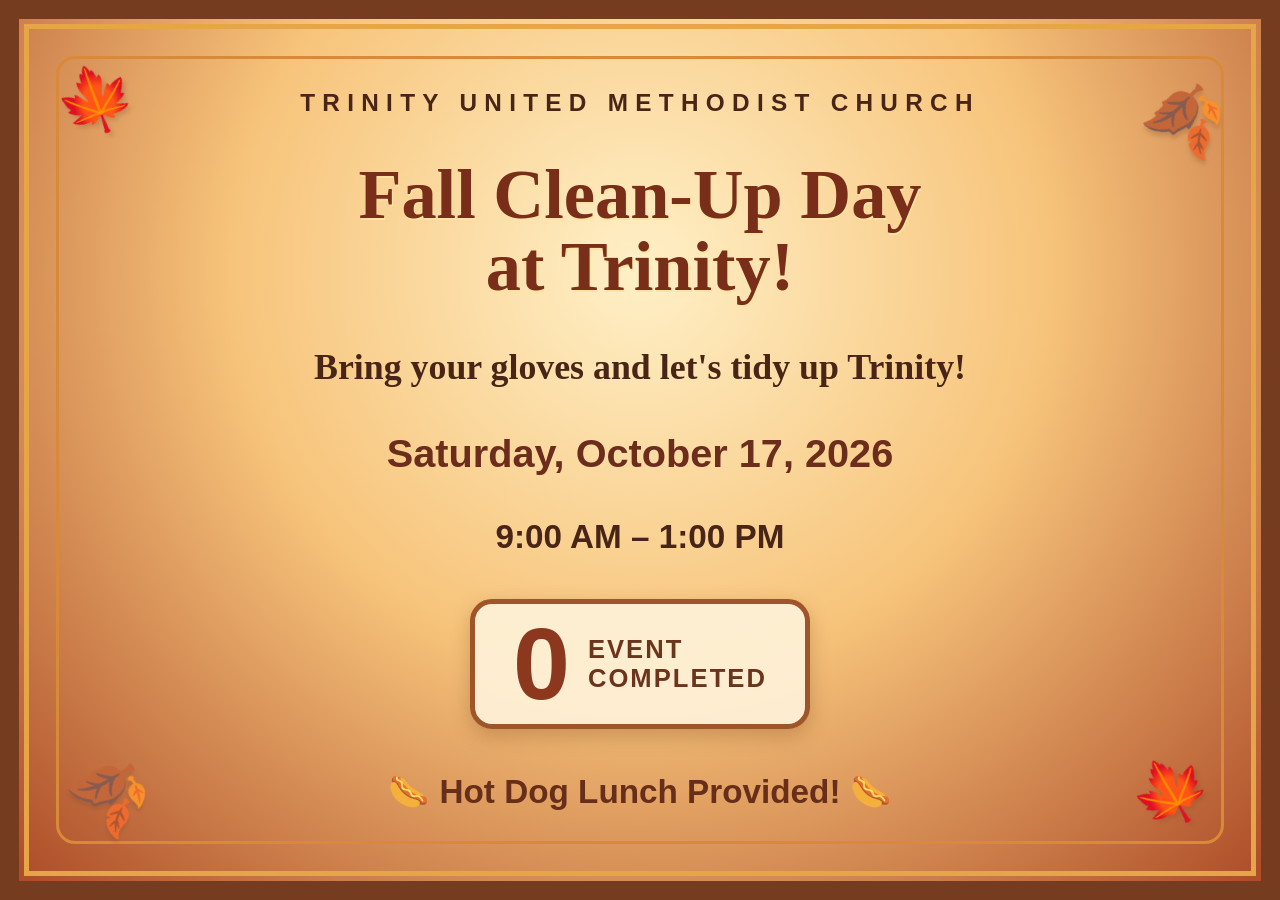
==== trinity-fall-cleanup.html @ 047e66a1 "Add files via upload" ====
<!DOCTYPE html>
<html lang="en"><head><meta charset="UTF-8"><meta name="viewport" content="width=device-width,initial-scale=1"><title>Trinity Fall Clean-Up Day</title><style>
*{box-sizing:border-box}html,body{margin:0;width:100%;height:100%;overflow:hidden}body{font-family:Georgia,'Times New Roman',serif;background:radial-gradient(ellipse at 50% 30%,#fff0c7 0%,#f7c47b 45%,#a94523 100%);color:#492517}.screen{height:100vh;width:100vw;position:relative;display:flex;flex-direction:column;align-items:center;justify-content:space-evenly;text-align:center;padding:3vh 6vw;border:1.5vw solid #763c20;outline:.45vw solid #e6a647;outline-offset:-2.3vw}.screen:before{content:"";position:absolute;inset:2.9vw;border:3px solid #d98a39;border-radius:1.5vw;pointer-events:none}.leaf{position:absolute;font-size:clamp(28px,5vw,90px);filter:drop-shadow(2px 4px 2px #7c4a2944)}.a{left:3%;top:5%;transform:rotate(-20deg)}.b{right:3%;top:7%;transform:rotate(20deg)}.c{left:4%;bottom:6%;transform:rotate(35deg)}.d{right:4%;bottom:6%;transform:rotate(-30deg)}.church{font-family:Arial,sans-serif;letter-spacing:.3em;text-transform:uppercase;font-weight:800;font-size:clamp(14px,1.9vw,35px)}h1{font-size:clamp(36px,5.5vw,105px);line-height:1.02;margin:0;color:#792e19;text-shadow:1px 2px #ffe3a2}.subtitle{font-size:clamp(22px,2.8vw,54px);font-weight:bold;margin:0}.date{font-family:Arial,sans-serif;font-weight:900;font-size:clamp(24px,3.1vw,62px);color:#6c2d1d}.time{font-size:clamp(21px,2.6vw,48px);font-family:Arial,sans-serif;font-weight:700}.count{display:flex;align-items:center;gap:1.4vw;background:#fff2d9e8;border:5px solid #9e5529;border-radius:22px;padding:1vh 3vw;box-shadow:0 7px 20px #66331344}.number{font-family:Arial,sans-serif;font-weight:900;font-size:clamp(60px,8vw,150px);line-height:1;color:#8c381e}.countlabel{font-family:Arial,sans-serif;text-transform:uppercase;letter-spacing:.08em;text-align:left;font-weight:900;font-size:clamp(17px,2vw,38px);color:#6a341d}.lunch{font-family:Arial,sans-serif;font-size:clamp(22px,2.6vw,50px);font-weight:900;color:#672e19}.small{font-family:Arial,sans-serif;font-size:clamp(11px,1vw,18px)}@media(max-aspect-ratio:1/1){.screen{padding:8vh 7vw}.leaf{font-size:7vw}h1{font-size:9vw}.subtitle{font-size:4.6vw}.date{font-size:5vw}.time{font-size:4.5vw}.number{font-size:15vw}.countlabel{font-size:3.4vw}.lunch{font-size:4.5vw}}
</style></head><body><main class="screen"><span class="leaf a">🍁</span><span class="leaf b">🍂</span><span class="leaf c">🍂</span><span class="leaf d">🍁</span><div class="church">Trinity United Methodist Church</div><h1>Fall Clean-Up Day<br>at Trinity!</h1><p class="subtitle">Bring your gloves and let's tidy up Trinity!</p><div class="date">Saturday, October 17, 2026</div><div class="time">9:00 AM – 1:00 PM</div><div class="count" aria-live="polite"><span class="number" id="days">--</span><span class="countlabel" id="countlabel">Days Until<br>Clean-Up!</span></div><div class="lunch">🌭 Hot Dog Lunch Provided! 🌭</div></main><script>
function updateCountdown(){const now=new Date();const today=new Date(now.getFullYear(),now.getMonth(),now.getDate());const event=new Date(2026,9,17);const days=Math.max(0,Math.round((event-today)/86400000));document.getElementById('days').textContent=days;document.getElementById('countlabel').innerHTML=today>event?'Event<br>Completed':today.getTime()===event.getTime()?'Clean-Up<br>Is Today!':'Days Until<br>Clean-Up!';}updateCountdown();setInterval(updateCountdown,60000);
</script></body></html>
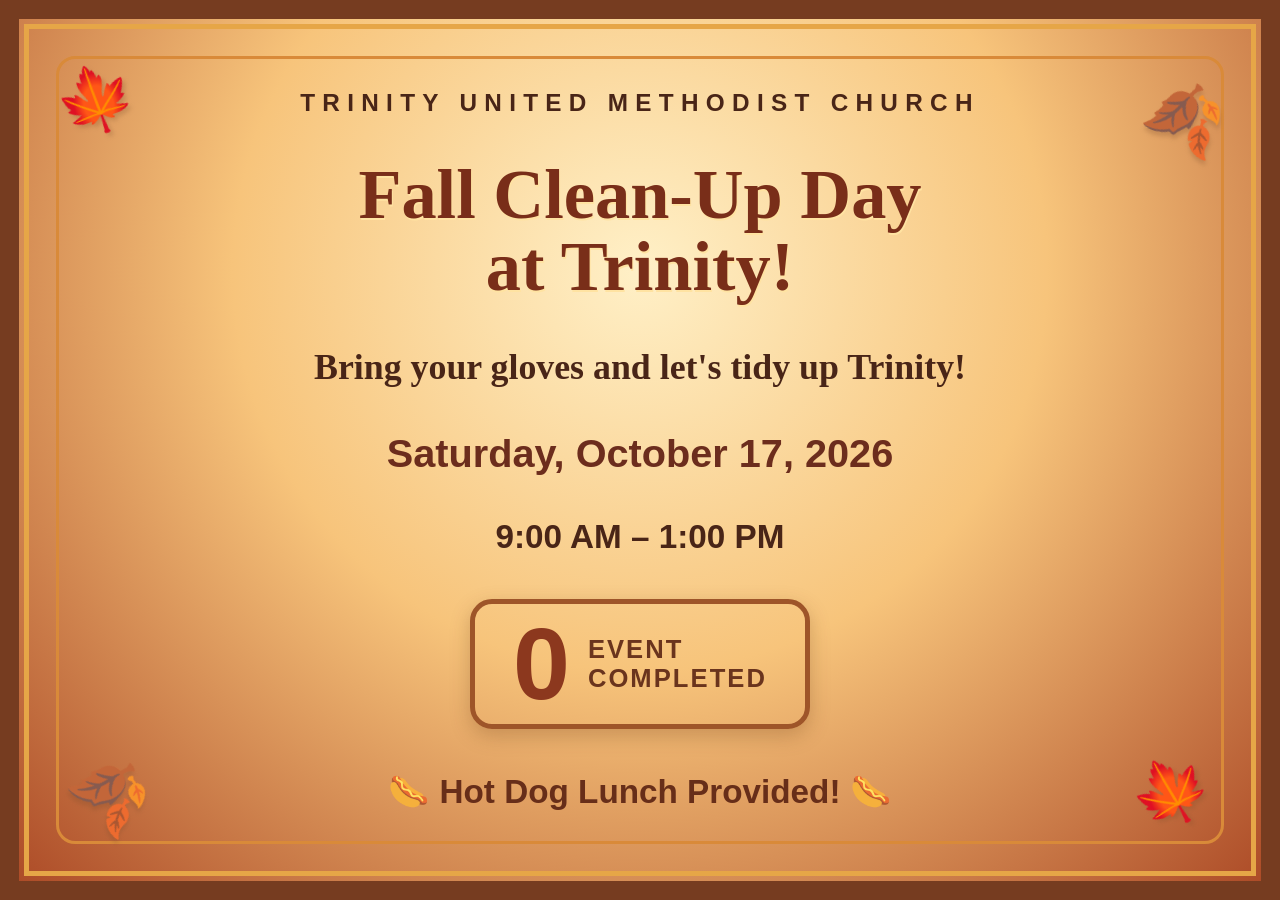
==== commit 1a79df6c: "Update trinity-fall-cleanup.html" ====
--- a/trinity-fall-cleanup.html
+++ b/trinity-fall-cleanup.html
@@ -1,6 +1,8 @@
 <!DOCTYPE html>
 <html lang="en"><head><meta charset="UTF-8"><meta name="viewport" content="width=device-width,initial-scale=1"><title>Trinity Fall Clean-Up Day</title><style>
-*{box-sizing:border-box}html,body{margin:0;width:100%;height:100%;overflow:hidden}body{font-family:Georgia,'Times New Roman',serif;background:radial-gradient(ellipse at 50% 30%,#fff0c7 0%,#f7c47b 45%,#a94523 100%);color:#492517}.screen{height:100vh;width:100vw;position:relative;display:flex;flex-direction:column;align-items:center;justify-content:space-evenly;text-align:center;padding:3vh 6vw;border:1.5vw solid #763c20;outline:.45vw solid #e6a647;outline-offset:-2.3vw}.screen:before{content:"";position:absolute;inset:2.9vw;border:3px solid #d98a39;border-radius:1.5vw;pointer-events:none}.leaf{position:absolute;font-size:clamp(28px,5vw,90px);filter:drop-shadow(2px 4px 2px #7c4a2944)}.a{left:3%;top:5%;transform:rotate(-20deg)}.b{right:3%;top:7%;transform:rotate(20deg)}.c{left:4%;bottom:6%;transform:rotate(35deg)}.d{right:4%;bottom:6%;transform:rotate(-30deg)}.church{font-family:Arial,sans-serif;letter-spacing:.3em;text-transform:uppercase;font-weight:800;font-size:clamp(14px,1.9vw,35px)}h1{font-size:clamp(36px,5.5vw,105px);line-height:1.02;margin:0;color:#792e19;text-shadow:1px 2px #ffe3a2}.subtitle{font-size:clamp(22px,2.8vw,54px);font-weight:bold;margin:0}.date{font-family:Arial,sans-serif;font-weight:900;font-size:clamp(24px,3.1vw,62px);color:#6c2d1d}.time{font-size:clamp(21px,2.6vw,48px);font-family:Arial,sans-serif;font-weight:700}.count{display:flex;align-items:center;gap:1.4vw;background:#fff2d9e8;border:5px solid #9e5529;border-radius:22px;padding:1vh 3vw;box-shadow:0 7px 20px #66331344}.number{font-family:Arial,sans-serif;font-weight:900;font-size:clamp(60px,8vw,150px);line-height:1;color:#8c381e}.countlabel{font-family:Arial,sans-serif;text-transform:uppercase;letter-spacing:.08em;text-align:left;font-weight:900;font-size:clamp(17px,2vw,38px);color:#6a341d}.lunch{font-family:Arial,sans-serif;font-size:clamp(22px,2.6vw,50px);font-weight:900;color:#672e19}.small{font-family:Arial,sans-serif;font-size:clamp(11px,1vw,18px)}@media(max-aspect-ratio:1/1){.screen{padding:8vh 7vw}.leaf{font-size:7vw}h1{font-size:9vw}.subtitle{font-size:4.6vw}.date{font-size:5vw}.time{font-size:4.5vw}.number{font-size:15vw}.countlabel{font-size:3.4vw}.lunch{font-size:4.5vw}}
+*{box-sizing:border-box}html,body{margin:0;width:100%;height:100%;overflow:hidden}body{font-family:Georgia,'Times New Roman',serif;background:radial-gradient(ellipse at 50% 30%,#fff0c7 0%,#f7c47b 45%,#a94523 100%);color:#492517}.screen{height:100vh;width:100vw;position:relative;display:flex;flex-direction:column;align-items:center;justify-content:space-evenly;text-align:center;padding:3vh 6vw;border:1.5vw solid #763c20;outline:.45vw solid #e6a647;outline-offset:-2.3vw}.screen:before{content:"";position:absolute;inset:2.9vw;border:3px solid #d98a39;border-radius:1.5vw;pointer-events:none}.leaf{position:absolute;font-size:clamp(28px,5vw,90px);filter:drop-shadow(2px 4px 2px #7c4a2944)}.a{left:3%;top:5%;transform:rotate(-20deg)}.b{right:3%;top:7%;transform:rotate(20deg)}.c{left:4%;bottom:6%;transform:rotate(35deg)}.d{right:4%;bottom:6%;transform:rotate(-30deg)}.church{font-family:Arial,sans-serif;letter-spacing:.3em;text-transform:uppercase;font-weight:800;font-size:clamp(14px,1.9vw,35px)}h1{font-size:clamp(36px,5.5vw,105px);line-height:1.02;margin:0;color:#792e19;text-shadow:1px 2px #ffe3a2}.subtitle{font-size:clamp(22px,2.8vw,54px);font-weight:bold;margin:0}.date{font-family:Arial,sans-serif;font-weight:900;font-size:clamp(24px,3.1vw,62px);color:#6c2d1d}.time{font-size:clamp(21px,2.6vw,48px);font-family:Arial,sans-serif;font-weight:700}.count{display:flex;align-items:center;gap:1.4vw;background-image:url('fall-background.jpg');
+background-size:cover;
+background-position:center;border:5px solid #9e5529;border-radius:22px;padding:1vh 3vw;box-shadow:0 7px 20px #66331344}.number{font-family:Arial,sans-serif;font-weight:900;font-size:clamp(60px,8vw,150px);line-height:1;color:#8c381e}.countlabel{font-family:Arial,sans-serif;text-transform:uppercase;letter-spacing:.08em;text-align:left;font-weight:900;font-size:clamp(17px,2vw,38px);color:#6a341d}.lunch{font-family:Arial,sans-serif;font-size:clamp(22px,2.6vw,50px);font-weight:900;color:#672e19}.small{font-family:Arial,sans-serif;font-size:clamp(11px,1vw,18px)}@media(max-aspect-ratio:1/1){.screen{padding:8vh 7vw}.leaf{font-size:7vw}h1{font-size:9vw}.subtitle{font-size:4.6vw}.date{font-size:5vw}.time{font-size:4.5vw}.number{font-size:15vw}.countlabel{font-size:3.4vw}.lunch{font-size:4.5vw}}
 </style></head><body><main class="screen"><span class="leaf a">🍁</span><span class="leaf b">🍂</span><span class="leaf c">🍂</span><span class="leaf d">🍁</span><div class="church">Trinity United Methodist Church</div><h1>Fall Clean-Up Day<br>at Trinity!</h1><p class="subtitle">Bring your gloves and let's tidy up Trinity!</p><div class="date">Saturday, October 17, 2026</div><div class="time">9:00 AM – 1:00 PM</div><div class="count" aria-live="polite"><span class="number" id="days">--</span><span class="countlabel" id="countlabel">Days Until<br>Clean-Up!</span></div><div class="lunch">🌭 Hot Dog Lunch Provided! 🌭</div></main><script>
 function updateCountdown(){const now=new Date();const today=new Date(now.getFullYear(),now.getMonth(),now.getDate());const event=new Date(2026,9,17);const days=Math.max(0,Math.round((event-today)/86400000));document.getElementById('days').textContent=days;document.getElementById('countlabel').innerHTML=today>event?'Event<br>Completed':today.getTime()===event.getTime()?'Clean-Up<br>Is Today!':'Days Until<br>Clean-Up!';}updateCountdown();setInterval(updateCountdown,60000);
 </script></body></html>
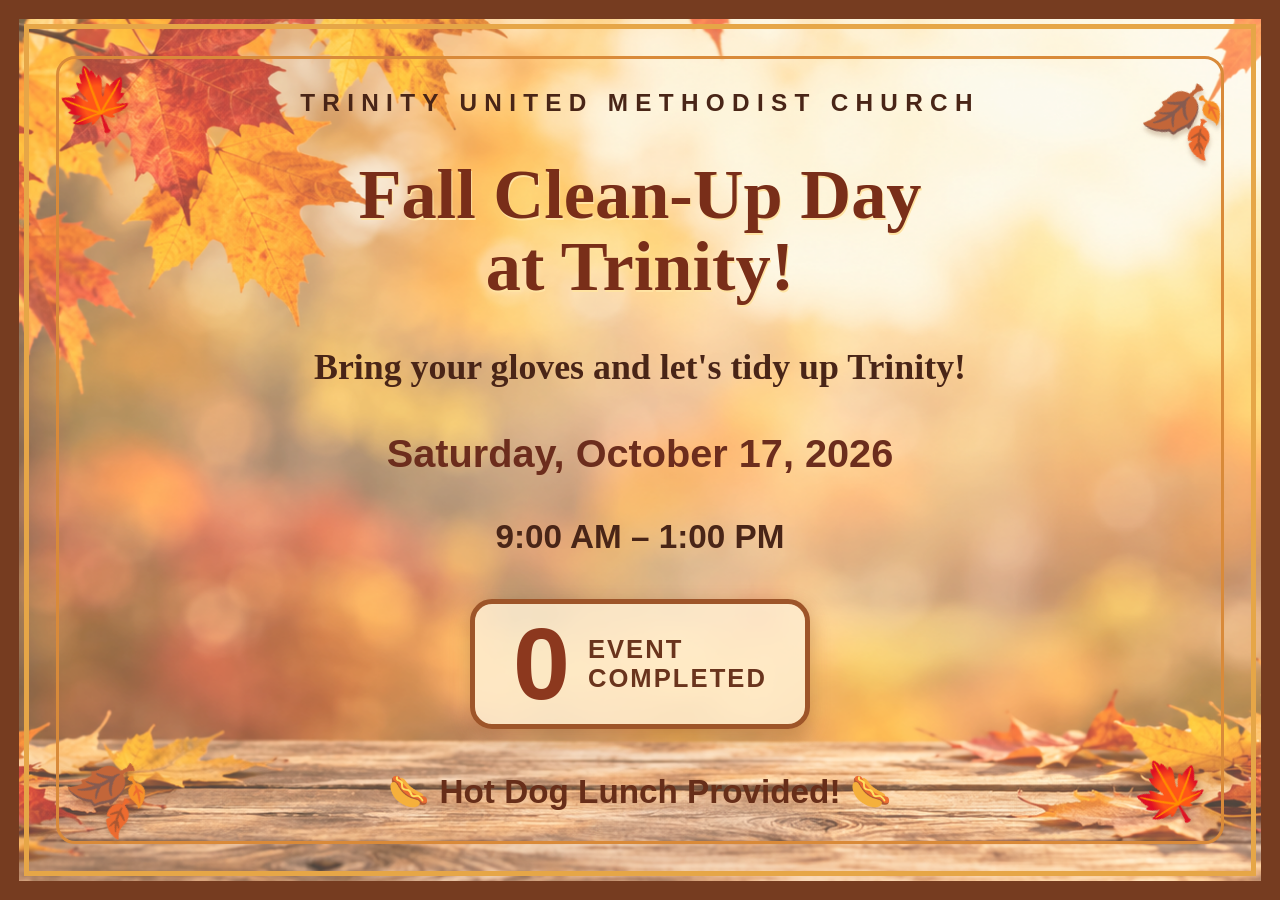
==== commit b72b6dd5: "Fix Fall Cleanup background display" ====
--- a/trinity-fall-cleanup.html
+++ b/trinity-fall-cleanup.html
@@ -1,8 +1,6 @@
 <!DOCTYPE html>
 <html lang="en"><head><meta charset="UTF-8"><meta name="viewport" content="width=device-width,initial-scale=1"><title>Trinity Fall Clean-Up Day</title><style>
-*{box-sizing:border-box}html,body{margin:0;width:100%;height:100%;overflow:hidden}body{font-family:Georgia,'Times New Roman',serif;background:radial-gradient(ellipse at 50% 30%,#fff0c7 0%,#f7c47b 45%,#a94523 100%);color:#492517}.screen{height:100vh;width:100vw;position:relative;display:flex;flex-direction:column;align-items:center;justify-content:space-evenly;text-align:center;padding:3vh 6vw;border:1.5vw solid #763c20;outline:.45vw solid #e6a647;outline-offset:-2.3vw}.screen:before{content:"";position:absolute;inset:2.9vw;border:3px solid #d98a39;border-radius:1.5vw;pointer-events:none}.leaf{position:absolute;font-size:clamp(28px,5vw,90px);filter:drop-shadow(2px 4px 2px #7c4a2944)}.a{left:3%;top:5%;transform:rotate(-20deg)}.b{right:3%;top:7%;transform:rotate(20deg)}.c{left:4%;bottom:6%;transform:rotate(35deg)}.d{right:4%;bottom:6%;transform:rotate(-30deg)}.church{font-family:Arial,sans-serif;letter-spacing:.3em;text-transform:uppercase;font-weight:800;font-size:clamp(14px,1.9vw,35px)}h1{font-size:clamp(36px,5.5vw,105px);line-height:1.02;margin:0;color:#792e19;text-shadow:1px 2px #ffe3a2}.subtitle{font-size:clamp(22px,2.8vw,54px);font-weight:bold;margin:0}.date{font-family:Arial,sans-serif;font-weight:900;font-size:clamp(24px,3.1vw,62px);color:#6c2d1d}.time{font-size:clamp(21px,2.6vw,48px);font-family:Arial,sans-serif;font-weight:700}.count{display:flex;align-items:center;gap:1.4vw;background-image:url('fall-background.jpg');
-background-size:cover;
-background-position:center;border:5px solid #9e5529;border-radius:22px;padding:1vh 3vw;box-shadow:0 7px 20px #66331344}.number{font-family:Arial,sans-serif;font-weight:900;font-size:clamp(60px,8vw,150px);line-height:1;color:#8c381e}.countlabel{font-family:Arial,sans-serif;text-transform:uppercase;letter-spacing:.08em;text-align:left;font-weight:900;font-size:clamp(17px,2vw,38px);color:#6a341d}.lunch{font-family:Arial,sans-serif;font-size:clamp(22px,2.6vw,50px);font-weight:900;color:#672e19}.small{font-family:Arial,sans-serif;font-size:clamp(11px,1vw,18px)}@media(max-aspect-ratio:1/1){.screen{padding:8vh 7vw}.leaf{font-size:7vw}h1{font-size:9vw}.subtitle{font-size:4.6vw}.date{font-size:5vw}.time{font-size:4.5vw}.number{font-size:15vw}.countlabel{font-size:3.4vw}.lunch{font-size:4.5vw}}
+*{box-sizing:border-box}html,body{margin:0;width:100%;height:100%;overflow:hidden}body{font-family:Georgia,'Times New Roman',serif;background-image:url('2D68A419-CF8D-4ED8-BCA1-11FDFA7BCDBF.png');background-size:cover;background-position:center;background-repeat:no-repeat;color:#492517}.screen{height:100vh;width:100vw;position:relative;display:flex;flex-direction:column;align-items:center;justify-content:space-evenly;text-align:center;padding:3vh 6vw;border:1.5vw solid #763c20;outline:.45vw solid #e6a647;outline-offset:-2.3vw;background:rgba(255,243,220,.28)}.screen:before{content:"";position:absolute;inset:2.9vw;border:3px solid #d98a39;border-radius:1.5vw;pointer-events:none}.leaf{position:absolute;font-size:clamp(28px,5vw,90px);filter:drop-shadow(2px 4px 2px #7c4a2944)}.a{left:3%;top:5%;transform:rotate(-20deg)}.b{right:3%;top:7%;transform:rotate(20deg)}.c{left:4%;bottom:6%;transform:rotate(35deg)}.d{right:4%;bottom:6%;transform:rotate(-30deg)}.church{font-family:Arial,sans-serif;letter-spacing:.3em;text-transform:uppercase;font-weight:800;font-size:clamp(14px,1.9vw,35px)}h1{font-size:clamp(36px,5.5vw,105px);line-height:1.02;margin:0;color:#792e19;text-shadow:1px 2px #ffe3a2}.subtitle{font-size:clamp(22px,2.8vw,54px);font-weight:bold;margin:0}.date{font-family:Arial,sans-serif;font-weight:900;font-size:clamp(24px,3.1vw,62px);color:#6c2d1d}.time{font-size:clamp(21px,2.6vw,48px);font-family:Arial,sans-serif;font-weight:700}.count{display:flex;align-items:center;gap:1.4vw;background:rgba(255,239,210,.85);border:5px solid #9e5529;border-radius:22px;padding:1vh 3vw;box-shadow:0 7px 20px #66331344}.number{font-family:Arial,sans-serif;font-weight:900;font-size:clamp(60px,8vw,150px);line-height:1;color:#8c381e}.countlabel{font-family:Arial,sans-serif;text-transform:uppercase;letter-spacing:.08em;text-align:left;font-weight:900;font-size:clamp(17px,2vw,38px);color:#6a341d}.lunch{font-family:Arial,sans-serif;font-size:clamp(22px,2.6vw,50px);font-weight:900;color:#672e19}.small{font-family:Arial,sans-serif;font-size:clamp(11px,1vw,18px)}@media(max-aspect-ratio:1/1){.screen{padding:8vh 7vw}.leaf{font-size:7vw}h1{font-size:9vw}.subtitle{font-size:4.6vw}.date{font-size:5vw}.time{font-size:4.5vw}.number{font-size:15vw}.countlabel{font-size:3.4vw}.lunch{font-size:4.5vw}}
 </style></head><body><main class="screen"><span class="leaf a">🍁</span><span class="leaf b">🍂</span><span class="leaf c">🍂</span><span class="leaf d">🍁</span><div class="church">Trinity United Methodist Church</div><h1>Fall Clean-Up Day<br>at Trinity!</h1><p class="subtitle">Bring your gloves and let's tidy up Trinity!</p><div class="date">Saturday, October 17, 2026</div><div class="time">9:00 AM – 1:00 PM</div><div class="count" aria-live="polite"><span class="number" id="days">--</span><span class="countlabel" id="countlabel">Days Until<br>Clean-Up!</span></div><div class="lunch">🌭 Hot Dog Lunch Provided! 🌭</div></main><script>
 function updateCountdown(){const now=new Date();const today=new Date(now.getFullYear(),now.getMonth(),now.getDate());const event=new Date(2026,9,17);const days=Math.max(0,Math.round((event-today)/86400000));document.getElementById('days').textContent=days;document.getElementById('countlabel').innerHTML=today>event?'Event<br>Completed':today.getTime()===event.getTime()?'Clean-Up<br>Is Today!':'Days Until<br>Clean-Up!';}updateCountdown();setInterval(updateCountdown,60000);
 </script></body></html>
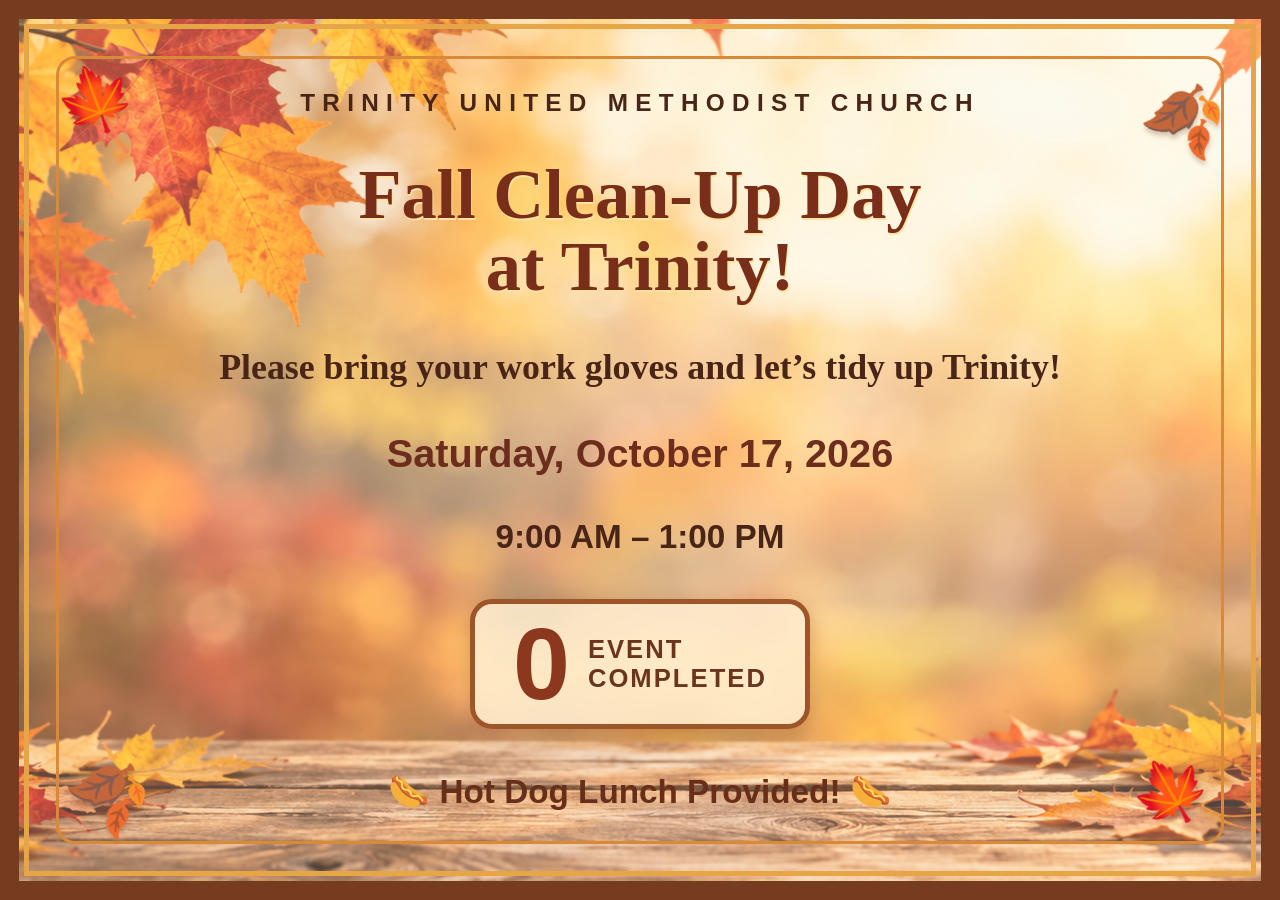
==== commit 59675184: "Update Fall Cleanup reminder Updated the subtitle text to encourage bringing work gloves." ====
--- a/trinity-fall-cleanup.html
+++ b/trinity-fall-cleanup.html
@@ -1,6 +1,6 @@
 <!DOCTYPE html>
 <html lang="en"><head><meta charset="UTF-8"><meta name="viewport" content="width=device-width,initial-scale=1"><title>Trinity Fall Clean-Up Day</title><style>
 *{box-sizing:border-box}html,body{margin:0;width:100%;height:100%;overflow:hidden}body{font-family:Georgia,'Times New Roman',serif;background-image:url('2D68A419-CF8D-4ED8-BCA1-11FDFA7BCDBF.png');background-size:cover;background-position:center;background-repeat:no-repeat;color:#492517}.screen{height:100vh;width:100vw;position:relative;display:flex;flex-direction:column;align-items:center;justify-content:space-evenly;text-align:center;padding:3vh 6vw;border:1.5vw solid #763c20;outline:.45vw solid #e6a647;outline-offset:-2.3vw;background:rgba(255,243,220,.28)}.screen:before{content:"";position:absolute;inset:2.9vw;border:3px solid #d98a39;border-radius:1.5vw;pointer-events:none}.leaf{position:absolute;font-size:clamp(28px,5vw,90px);filter:drop-shadow(2px 4px 2px #7c4a2944)}.a{left:3%;top:5%;transform:rotate(-20deg)}.b{right:3%;top:7%;transform:rotate(20deg)}.c{left:4%;bottom:6%;transform:rotate(35deg)}.d{right:4%;bottom:6%;transform:rotate(-30deg)}.church{font-family:Arial,sans-serif;letter-spacing:.3em;text-transform:uppercase;font-weight:800;font-size:clamp(14px,1.9vw,35px)}h1{font-size:clamp(36px,5.5vw,105px);line-height:1.02;margin:0;color:#792e19;text-shadow:1px 2px #ffe3a2}.subtitle{font-size:clamp(22px,2.8vw,54px);font-weight:bold;margin:0}.date{font-family:Arial,sans-serif;font-weight:900;font-size:clamp(24px,3.1vw,62px);color:#6c2d1d}.time{font-size:clamp(21px,2.6vw,48px);font-family:Arial,sans-serif;font-weight:700}.count{display:flex;align-items:center;gap:1.4vw;background:rgba(255,239,210,.85);border:5px solid #9e5529;border-radius:22px;padding:1vh 3vw;box-shadow:0 7px 20px #66331344}.number{font-family:Arial,sans-serif;font-weight:900;font-size:clamp(60px,8vw,150px);line-height:1;color:#8c381e}.countlabel{font-family:Arial,sans-serif;text-transform:uppercase;letter-spacing:.08em;text-align:left;font-weight:900;font-size:clamp(17px,2vw,38px);color:#6a341d}.lunch{font-family:Arial,sans-serif;font-size:clamp(22px,2.6vw,50px);font-weight:900;color:#672e19}.small{font-family:Arial,sans-serif;font-size:clamp(11px,1vw,18px)}@media(max-aspect-ratio:1/1){.screen{padding:8vh 7vw}.leaf{font-size:7vw}h1{font-size:9vw}.subtitle{font-size:4.6vw}.date{font-size:5vw}.time{font-size:4.5vw}.number{font-size:15vw}.countlabel{font-size:3.4vw}.lunch{font-size:4.5vw}}
-</style></head><body><main class="screen"><span class="leaf a">🍁</span><span class="leaf b">🍂</span><span class="leaf c">🍂</span><span class="leaf d">🍁</span><div class="church">Trinity United Methodist Church</div><h1>Fall Clean-Up Day<br>at Trinity!</h1><p class="subtitle">Bring your gloves and let's tidy up Trinity!</p><div class="date">Saturday, October 17, 2026</div><div class="time">9:00 AM – 1:00 PM</div><div class="count" aria-live="polite"><span class="number" id="days">--</span><span class="countlabel" id="countlabel">Days Until<br>Clean-Up!</span></div><div class="lunch">🌭 Hot Dog Lunch Provided! 🌭</div></main><script>
+</style></head><body><main class="screen"><span class="leaf a">🍁</span><span class="leaf b">🍂</span><span class="leaf c">🍂</span><span class="leaf d">🍁</span><div class="church">Trinity United Methodist Church</div><h1>Fall Clean-Up Day<br>at Trinity!</h1><p class="subtitle">Please bring your work gloves and let’s tidy up Trinity!</p><div class="date">Saturday, October 17, 2026</div><div class="time">9:00 AM – 1:00 PM</div><div class="count" aria-live="polite"><span class="number" id="days">--</span><span class="countlabel" id="countlabel">Days Until<br>Clean-Up!</span></div><div class="lunch">🌭 Hot Dog Lunch Provided! 🌭</div></main><script>
 function updateCountdown(){const now=new Date();const today=new Date(now.getFullYear(),now.getMonth(),now.getDate());const event=new Date(2026,9,17);const days=Math.max(0,Math.round((event-today)/86400000));document.getElementById('days').textContent=days;document.getElementById('countlabel').innerHTML=today>event?'Event<br>Completed':today.getTime()===event.getTime()?'Clean-Up<br>Is Today!':'Days Until<br>Clean-Up!';}updateCountdown();setInterval(updateCountdown,60000);
 </script></body></html>
